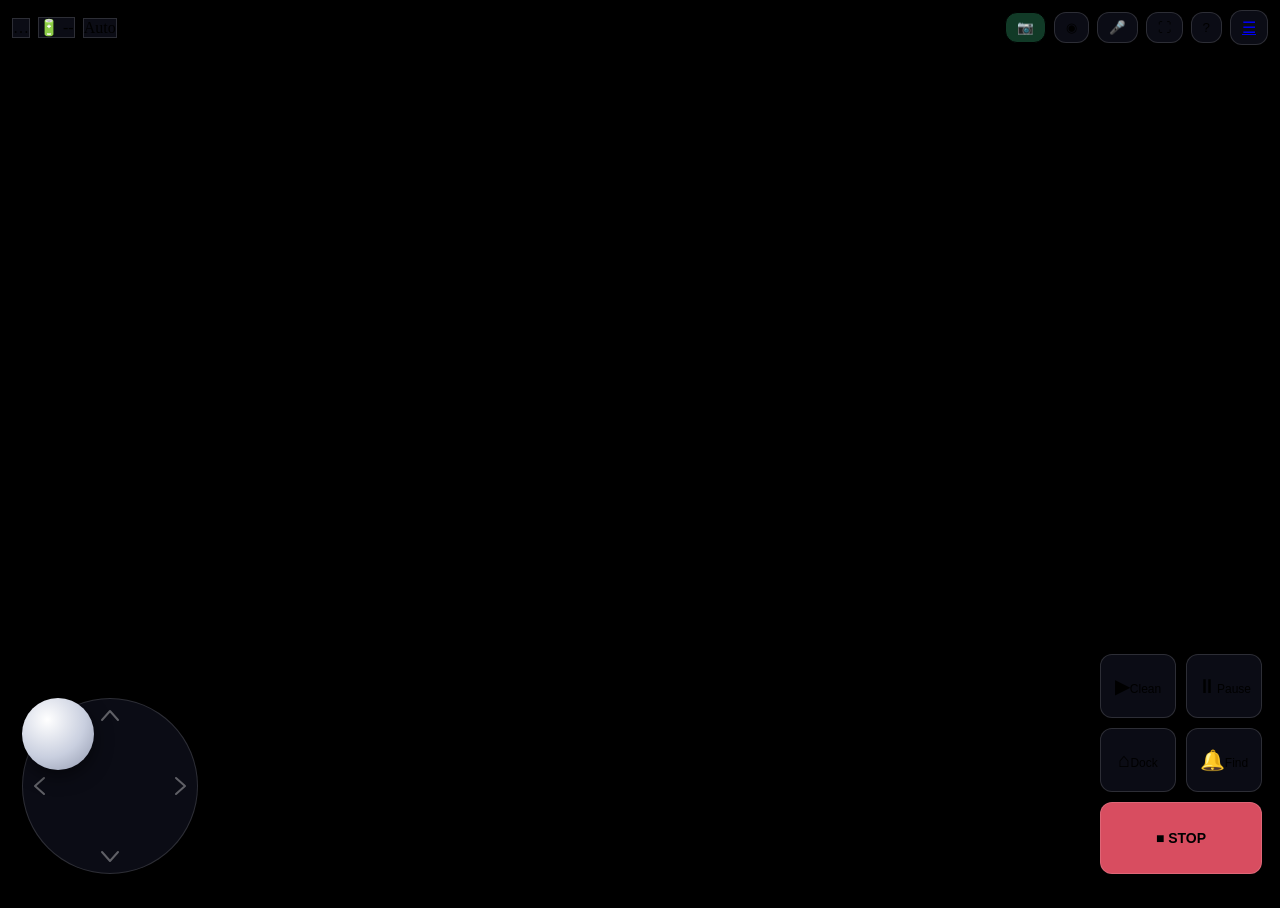
==== lucy_local/web/drive.html @ 9b284f02 "lucy-local: local cloud, control panel and Home Assistant integration for Trifo robot vacuums Co-Aut" ====
<!DOCTYPE html>
<html lang="en">
<head>
<meta charset="utf-8">
<meta name="viewport" content="width=device-width, initial-scale=1, maximum-scale=1, user-scalable=no, viewport-fit=cover">
<meta name="theme-color" content="#000000">
<meta name="mobile-web-app-capable" content="yes">
<meta name="apple-mobile-web-app-capable" content="yes">
<title>Drive · lucy-local</title>
<link rel="stylesheet" href="/static/app.css">
<style>
html, body { height: 100%; overflow: hidden; background: #000; touch-action: none; user-select: none; -webkit-user-select: none; overscroll-behavior: none; }
.glass { background: rgba(18, 20, 34, .62); backdrop-filter: blur(10px); -webkit-backdrop-filter: blur(10px); border: 1px solid rgba(255,255,255,.14); }
#stage { position: fixed; inset: 0; background: #000; }
#video { width: 100%; height: 100%; object-fit: contain; display: none; }
#idle { position: absolute; inset: 0; display: flex; flex-direction: column; gap: 8px; align-items: center; justify-content: center; color: var(--muted); text-align: center; padding: 24px; }
#idle b { color: var(--text); font-weight: 500; font-size: 15px; }
#flash { position: absolute; inset: 0; background: #fff; opacity: 0; pointer-events: none; }

#top { position: fixed; top: max(10px, env(safe-area-inset-top)); left: max(12px, env(safe-area-inset-left)); right: max(12px, env(safe-area-inset-right)); display: flex; gap: 8px; align-items: center; }
#top .grow { flex: 1; }
.chip.glass { background: rgba(18, 20, 34, .62); }
.ib { padding: 7px 11px; border-radius: 12px; }
.ib.on { background: rgba(62, 207, 142, .28); border-color: var(--ok); }

#readout { position: fixed; left: 50%; top: calc(max(10px, env(safe-area-inset-top)) + 46px); transform: translateX(-50%); padding: 6px 14px; border-radius: 99px; font-weight: 600; opacity: 0; transition: opacity .15s; pointer-events: none; white-space: nowrap; }
#readout.show { opacity: 1; }

#stick { position: fixed; left: max(22px, env(safe-area-inset-left)); bottom: max(26px, env(safe-area-inset-bottom)); width: 176px; height: 176px; border-radius: 50%; touch-action: none; }
#stick .ring { position: absolute; inset: 0; border-radius: 50%; }
#stick svg { position: absolute; inset: 0; pointer-events: none; }
#knob { position: absolute; width: 72px; height: 72px; border-radius: 50%; pointer-events: none; background: radial-gradient(circle at 35% 30%, #fff, #c9cfdf 55%, #8e95ab); box-shadow: 0 6px 18px rgba(0,0,0,.5); transition: left .12s, top .12s; }
#stick.active #knob { transition: none; }
#stick .label { position: absolute; left: 0; right: 0; bottom: -20px; text-align: center; font-size: 11px; color: var(--muted); }

#actions { position: fixed; right: max(18px, env(safe-area-inset-right)); bottom: max(26px, env(safe-area-inset-bottom)); display: grid; grid-template-columns: repeat(2, 76px); gap: 10px; }
#actions button { height: 64px; flex-direction: column; gap: 2px; font-size: 12px; border-radius: 12px; }
#actions .i { font-size: 20px; line-height: 1; }
#stop { grid-column: span 2; height: 72px !important; background: rgba(240, 86, 107, .9) !important; font-weight: 700; font-size: 14px !important; }

#help { position: fixed; inset: 0; display: none; align-items: center; justify-content: center; background: rgba(0,0,0,.55); padding: 20px; z-index: 20; }
#help.show { display: flex; }
#help .box { max-width: 390px; border-radius: 16px; padding: 18px 20px; background: rgba(18, 20, 34, .92); display: grid; gap: 8px; }
#help p, #help li { margin: 0; color: #cfd3e1; font-size: 13px; }
#help ul { margin: 0; padding-left: 18px; display: grid; gap: 4px; }
kbd { background: rgba(255,255,255,.12); border-radius: 4px; padding: 0 5px; font: 12px ui-monospace, monospace; }

@media (max-aspect-ratio: 4/5) {
  #stage { bottom: auto; height: 75vw; top: calc(env(safe-area-inset-top) + 54px); }
}
@media (max-width: 480px) {
  #top { gap: 6px; } #top .chip { padding: 4px 8px; } #mode-txt, #fs-btn { display: none !important; } .ib { padding: 6px 9px; }
}
@media (max-width: 380px) {
  #actions { grid-template-columns: repeat(2, 66px); gap: 8px; }
  #stick { width: 150px; height: 150px; } #knob { width: 64px; height: 64px; }
}
</style>
</head>
<body>
<div id="stage">
  <video id="video" muted playsinline autoplay></video>
  <div id="idle"><b id="idle-big">Waking the camera…</b><span id="idle-sub">About 5 seconds</span></div>
  <div id="flash"></div>
</div>

<div id="top">
  <span class="chip glass"><span class="dot" id="conn-dot"></span><span id="conn">…</span></span>
  <span class="chip glass">🔋 <span data-status="battery">--</span></span>
  <span class="chip glass" title="Manual mode"><span class="dot" id="mode-dot"></span><span id="mode-txt">Auto</span></span>
  <span class="grow"></span>
  <button class="ib glass on" id="cam-btn" title="Camera on/off">📷</button>
  <button class="ib glass" id="snap-btn" title="Snapshot (P)">◉</button>
  <button class="ib glass" id="talk-btn" title="Talk through the robot's speaker (T)">🎤</button>
  <button class="ib glass" id="fs-btn" title="Full screen (F)">⛶</button>
  <button class="ib glass" id="help-btn" title="Help (?)">?</button>
  <a class="btn ib glass" href="/" title="Dashboard">☰</a>
</div>

<div id="readout" class="glass"></div>

<div id="stick" aria-label="Drive joystick">
  <div class="ring glass"></div>
  <svg viewBox="0 0 176 176" aria-hidden="true"><g fill="none" stroke="rgba(255,255,255,.35)" stroke-width="2" stroke-linecap="round" stroke-linejoin="round">
    <path d="M80 22 L88 13 L96 22"/><path d="M80 154 L88 163 L96 154"/><path d="M22 80 L13 88 L22 96"/><path d="M154 80 L163 88 L154 96"/></g></svg>
  <div id="knob"></div>
  <div class="label">drag to drive</div>
</div>

<div id="actions">
  <button class="glass" data-act="start"><span class="i">▶</span>Clean</button>
  <button class="glass" data-act="pause"><span class="i">⏸</span>Pause</button>
  <button class="glass" data-act="dock"><span class="i">⌂</span>Dock</button>
  <button class="glass" data-act="locate"><span class="i">🔔</span>Find</button>
  <button class="glass" id="stop">■ STOP</button>
</div>

<div id="help"><div class="box">
  <h2>Driving</h2>
  <p>Drag the stick the way you want to go and let go to stop. Manual mode switches on by itself and back off after 2 minutes without driving.</p>
  <ul>
    <li>Up: forward. A little off up: gentle turn, further: sharper turn. Sideways: spin. Down: reverse.</li>
    <li>Keys: <kbd>W</kbd><kbd>A</kbd><kbd>S</kbd><kbd>D</kbd> or arrows. <kbd>W</kbd>+<kbd>A</kbd> curves, <kbd>A</kbd> alone spins, <kbd>Shift</kbd> gentler. <kbd>Space</kbd> stop, <kbd>P</kbd> snapshot, <kbd>T</kbd> talk on/off, <kbd>F</kbd> full screen.</li>
    <li>Game controller: left stick drives, <b>B</b> stops, <b>Y</b> snapshot.</li>
  </ul>
  <p>Without root the robot has 8 fixed moves, so the stick snaps to the nearest. The label at the top shows which. If a move is wrong for your model, remap it in Settings.</p>
  <div class="row"><span class="grow"></span><button onclick="$('help').classList.remove('show')">Got it</button></div>
</div></div>

<script src="/static/app.js"></script>
<script>
'use strict';

// ---------------------------------------------------------------- camera
let camWanted = true;
function idle(big, sub) { $('idle').style.display = 'flex'; $('idle-big').textContent = big; $('idle-sub').textContent = sub || ''; }
const cam = Camera($('video'), (s, msg) => {
  $('video').style.display = s === 'live' ? 'block' : 'none';
  $('cam-btn').classList.toggle('on', s === 'live' || s === 'starting');
  if (s === 'live') $('idle').style.display = 'none';
  else if (s === 'starting') idle('Waking the camera…', 'About 5 seconds');
  else if (s === 'error') idle('Camera unavailable', msg + '. Tap 📷 to retry.');
  else if (s === 'dropped' && camWanted) { idle('Camera dropped', 'Reconnecting…'); setTimeout(() => cam.start().catch(() => {}), 2000); }
  else if (s === 'off' && !camWanted) idle('Camera off', 'Tap 📷 to turn it on');
});
$('cam-btn').onclick = () => {
  if (cam.running) { camWanted = false; cam.stop(); }
  else { camWanted = true; cam.start().catch(() => {}); }
};
async function snapshot() {
  const s = await cam.snapshot();
  if (!s) return toast('Camera is not running', true);
  const f = $('flash');
  f.style.transition = 'none'; f.style.opacity = '.6';
  requestAnimationFrame(() => { f.style.transition = 'opacity .35s'; f.style.opacity = '0'; });
  const url = URL.createObjectURL(s.blob);
  const a = h('a', {href: url, download: 'robot-' + stamp() + '.png'});
  a.click();
  toast('Snapshot saved (' + s.width + '×' + s.height + ')');
}
$('snap-btn').onclick = snapshot;
const talk = Talk((st, msg) => {
  $('talk-btn').classList.toggle('on', st === 'on');
  $('talk-btn').style.opacity = st === 'starting' ? .6 : '';
  if (st === 'on') toast('Talking. Tap 🎤 again to stop.');
  if (st === 'error') toast('Talk failed: ' + msg, true);
});
$('talk-btn').onclick = () => talk.toggle();
$('talk-btn').hidden = true;
api('/api/actions').then((a) => { $('talk-btn').hidden = !a.talk_start; }).catch(() => {});

liveStatus();

// ---------------------------------------------------------------- server link
// The server owns manual mode and the dead-man stop; we report the wanted move on
// every change and every 250 ms while held.
let ws = null, wsReady = false;
function connectWs() {
  ws = new WebSocket((location.protocol === 'https:' ? 'wss://' : 'ws://') + location.host + '/api/drive/ws');
  ws.onopen = () => { wsReady = true; };
  ws.onclose = () => { wsReady = false; setTimeout(connectWs, 1500); };
  ws.onmessage = (e) => {
    let m; try { m = JSON.parse(e.data); } catch (_) { return; }
    if (!m.ok) { toast(m.error || 'drive error', true); return; }
    $('mode-txt').textContent = m.entering ? 'Entering manual…' : m.manual ? 'Manual' : 'Auto';
    $('mode-dot').className = 'dot ' + (m.entering ? 'warn' : m.manual ? 'ok' : '');
  };
}
connectWs();
const tell = (move) => { if (wsReady) ws.send(JSON.stringify({move})); };

// ---------------------------------------------------------------- moves
const MOVES = {
  forward: ['↑', 'Forward'], gentle_left: ['↖', 'Gentle left'], gentle_right: ['↗', 'Gentle right'],
  turn_left: ['↰', 'Turn left'], turn_right: ['↱', 'Turn right'], spin_left: ['⟲', 'Spin left'],
  spin_right: ['⟳', 'Spin right'], reverse: ['↓', 'Reverse'],
};
// x right, y up, -1..1; angle 0 = straight up
function moveFromVector(x, y, gentle) {
  if (Math.hypot(x, y) < 0.3) return null;
  const deg = Math.atan2(x, y) * 180 / Math.PI, a = Math.abs(deg), r = deg > 0;
  if (a <= 15) return 'forward';
  if (a <= 40 || (gentle && a <= 65)) return r ? 'gentle_right' : 'gentle_left';
  if (a <= 65) return r ? 'turn_right' : 'turn_left';
  if (a <= 125) return r ? 'spin_right' : 'spin_left';
  return 'reverse';
}

const inputs = {stick: null, pad: null, keys: null};
let current = null, beat = null;
function update() {
  const next = inputs.stick || inputs.pad || inputs.keys;
  if (next === current) return;
  current = next;
  clearInterval(beat); beat = null;
  const ro = $('readout');
  if (next) {
    ro.textContent = MOVES[next][0] + '  ' + MOVES[next][1];
    ro.classList.add('show');
    tell(next);
    beat = setInterval(() => tell(next), 250);
  } else {
    ro.classList.remove('show');
    tell(null);
  }
}
function stopAll() {
  inputs.stick = inputs.pad = inputs.keys = null;
  keys.clear(); resetKnob(); update(); tell(null);
}
$('stop').onclick = stopAll;

// ---- touch / mouse stick
const stick = $('stick'), knob = $('knob');
let pointer = null;
function geom() { const r = stick.getBoundingClientRect(); return {cx: r.left + r.width / 2, cy: r.top + r.height / 2, R: r.width / 2 - knob.offsetWidth / 4, size: r.width}; }
function placeKnob(dx, dy) { const g = geom(); knob.style.left = (g.size / 2 - knob.offsetWidth / 2 + dx) + 'px'; knob.style.top = (g.size / 2 - knob.offsetHeight / 2 + dy) + 'px'; }
function resetKnob() { stick.classList.remove('active'); placeKnob(0, 0); }
resetKnob();
function stickMove(e) {
  const g = geom();
  let dx = e.clientX - g.cx, dy = e.clientY - g.cy;
  const d = Math.hypot(dx, dy);
  if (d > g.R) { dx *= g.R / d; dy *= g.R / d; }
  placeKnob(dx, dy);
  inputs.stick = moveFromVector(dx / g.R, -dy / g.R, e.shiftKey);
  update();
}
stick.addEventListener('pointerdown', (e) => { e.preventDefault(); pointer = e.pointerId; stick.setPointerCapture(e.pointerId); stick.classList.add('active'); stickMove(e); });
stick.addEventListener('pointermove', (e) => { if (e.pointerId === pointer) stickMove(e); });
const stickUp = (e) => { if (e.pointerId !== pointer) return; pointer = null; inputs.stick = null; resetKnob(); update(); };
['pointerup', 'pointercancel', 'lostpointercapture'].forEach((t) => stick.addEventListener(t, stickUp));
window.addEventListener('resize', () => { if (pointer == null) resetKnob(); });

// ---- keyboard
const keys = new Set();
const KEYMAP = {w: 'up', arrowup: 'up', s: 'down', arrowdown: 'down', a: 'left', arrowleft: 'left', d: 'right', arrowright: 'right'};
function keysToMove(shift) {
  const x = (keys.has('right') ? 1 : 0) - (keys.has('left') ? 1 : 0), y = (keys.has('up') ? 1 : 0) - (keys.has('down') ? 1 : 0);
  if (!x && !y) return null;
  if (y < 0) return 'reverse';
  if (y > 0 && x) return shift ? (x > 0 ? 'gentle_right' : 'gentle_left') : (x > 0 ? 'turn_right' : 'turn_left');
  if (y > 0) return 'forward';
  return x > 0 ? 'spin_right' : 'spin_left';
}
document.addEventListener('keydown', (e) => {
  if (e.metaKey || e.ctrlKey || e.altKey) return;
  const k = e.key.toLowerCase();
  if (k === ' ') { e.preventDefault(); stopAll(); return; }
  if (!e.repeat && k === 'p') return snapshot();
  if (!e.repeat && k === 't') return talk.toggle();
  if (!e.repeat && k === 'f') return toggleFs();
  if (!e.repeat && k === '?') return $('help').classList.toggle('show');
  if (k === 'escape') return $('help').classList.remove('show');
  const dir = KEYMAP[k];
  if (!dir) return;
  e.preventDefault();
  keys.add(dir); inputs.keys = keysToMove(e.shiftKey); update();
});
document.addEventListener('keyup', (e) => {
  const dir = KEYMAP[e.key.toLowerCase()];
  if (dir) keys.delete(dir);
  inputs.keys = keysToMove(e.shiftKey); update();
});

// ---- game controller
let padPrev = [];
(function pollPad() {
  const pad = Array.from(navigator.getGamepads ? navigator.getGamepads() : []).find((p) => p && p.connected);
  if (pad) {
    const m = moveFromVector(pad.axes[0] || 0, -(pad.axes[1] || 0), false);
    if (m !== inputs.pad) { inputs.pad = m; update(); }
    const b = pad.buttons.map((x) => x.pressed);
    if (b[1] && !padPrev[1]) stopAll();
    if (b[3] && !padPrev[3]) snapshot();
    padPrev = b;
  } else if (inputs.pad) { inputs.pad = null; update(); }
  requestAnimationFrame(pollPad);
})();
window.addEventListener('gamepadconnected', () => toast('Controller connected: left stick drives'));

// letting go of the page = letting go of the stick
window.addEventListener('blur', () => { keys.clear(); inputs.keys = inputs.stick = null; resetKnob(); update(); });
document.addEventListener('visibilitychange', () => {
  if (document.hidden) stopAll();
  else if (camWanted && !cam.running) cam.start().catch(() => {});
});

// ---- actions
document.querySelectorAll('#actions [data-act]').forEach((b) => {
  b.onclick = async () => { stopAll(); if (await act(b.dataset.act)) toast(b.textContent.trim().slice(1).trim() + ' sent'); };
});

// ---- misc
function toggleFs() { document.fullscreenElement ? document.exitFullscreen().catch(() => {}) : document.documentElement.requestFullscreen().catch(() => {}); }
$('fs-btn').onclick = toggleFs;
if (!document.documentElement.requestFullscreen) $('fs-btn').style.display = 'none';
$('help-btn').onclick = () => $('help').classList.toggle('show');
try { if (!localStorage.getItem('llDriveHelp')) { $('help').classList.add('show'); localStorage.setItem('llDriveHelp', '1'); } } catch (_) {}

cam.start().catch(() => {});
</script>
</body>
</html>
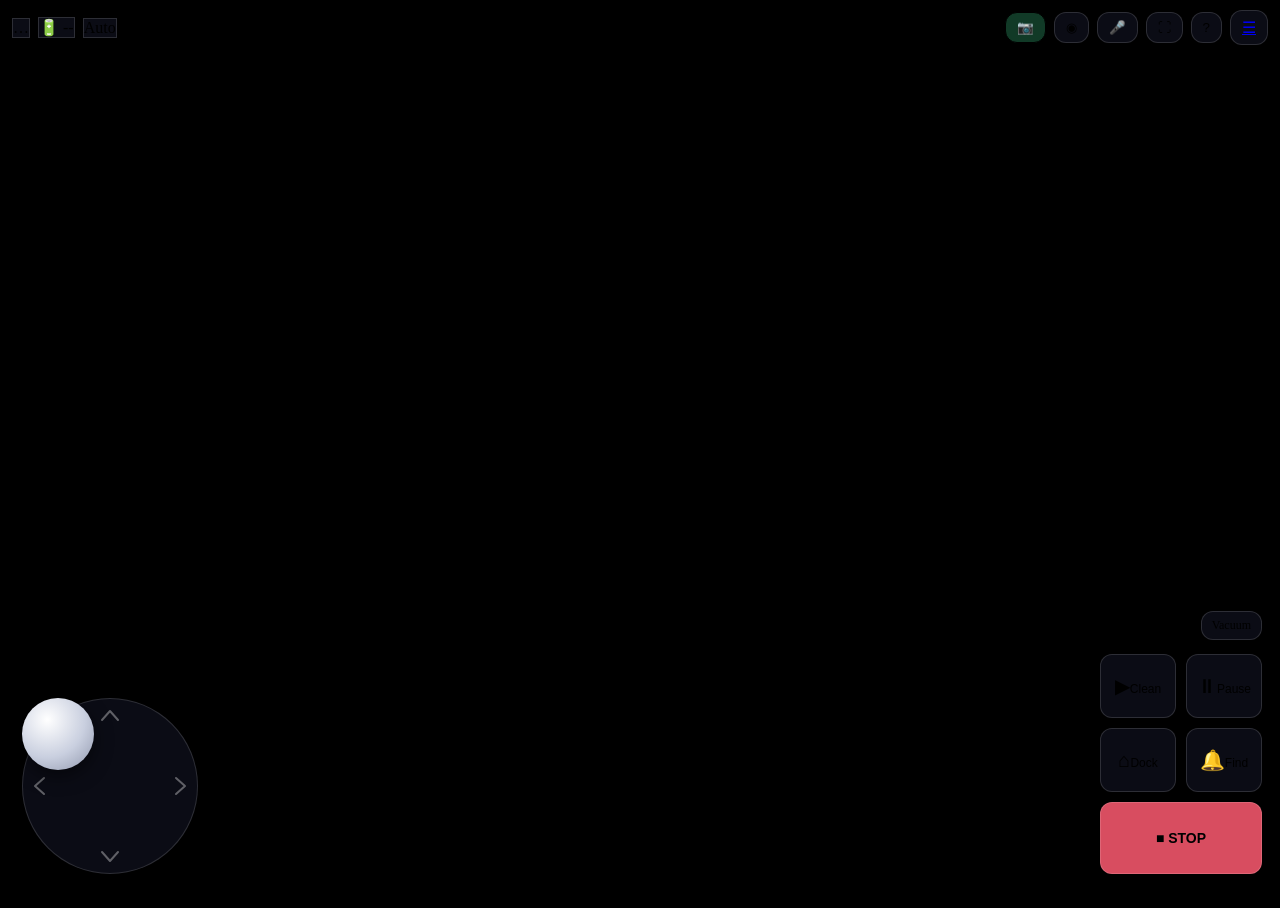
==== commit 491daa16: "Vacuum while driving: manual-mode fan on the drive page The Trifo app's manual screen sets the fan w" ====
--- a/lucy_local/web/drive.html
+++ b/lucy_local/web/drive.html
@@ -7,7 +7,7 @@
 <meta name="mobile-web-app-capable" content="yes">
 <meta name="apple-mobile-web-app-capable" content="yes">
 <title>Drive · lucy-local</title>
-<link rel="stylesheet" href="/static/app.css">
+<link rel="stylesheet" href="static/app.css">
 <style>
 html, body { height: 100%; overflow: hidden; background: #000; touch-action: none; user-select: none; -webkit-user-select: none; overscroll-behavior: none; }
 .glass { background: rgba(18, 20, 34, .62); backdrop-filter: blur(10px); -webkit-backdrop-filter: blur(10px); border: 1px solid rgba(255,255,255,.14); }
@@ -36,6 +36,10 @@
 #actions { position: fixed; right: max(18px, env(safe-area-inset-right)); bottom: max(26px, env(safe-area-inset-bottom)); display: grid; grid-template-columns: repeat(2, 76px); gap: 10px; }
 #actions button { height: 64px; flex-direction: column; gap: 2px; font-size: 12px; border-radius: 12px; }
 #actions .i { font-size: 20px; line-height: 1; }
+#fan { position: fixed; right: max(18px, env(safe-area-inset-right)); bottom: calc(max(26px, env(safe-area-inset-bottom)) + 234px); display: flex; align-items: center; gap: 6px; padding: 6px 8px; border-radius: 12px; font-size: 12px; }
+#fan > span { color: var(--muted); padding: 0 2px; }
+#fan button { padding: 6px 9px; border-radius: 9px; font-size: 12px; background: transparent; border-color: transparent; }
+#fan button.on { background: rgba(62, 207, 142, .28); border-color: var(--ok); }
 #stop { grid-column: span 2; height: 72px !important; background: rgba(240, 86, 107, .9) !important; font-weight: 700; font-size: 14px !important; }
 
 #help { position: fixed; inset: 0; display: none; align-items: center; justify-content: center; background: rgba(0,0,0,.55); padding: 20px; z-index: 20; }
@@ -53,6 +57,7 @@
 }
 @media (max-width: 380px) {
   #actions { grid-template-columns: repeat(2, 66px); gap: 8px; }
+  #fan { bottom: calc(max(26px, env(safe-area-inset-bottom)) + 234px); }
   #stick { width: 150px; height: 150px; } #knob { width: 64px; height: 64px; }
 }
 </style>
@@ -74,7 +79,7 @@
   <button class="ib glass" id="talk-btn" title="Talk through the robot's speaker (T)">🎤</button>
   <button class="ib glass" id="fs-btn" title="Full screen (F)">⛶</button>
   <button class="ib glass" id="help-btn" title="Help (?)">?</button>
-  <a class="btn ib glass" href="/" title="Dashboard">☰</a>
+  <a class="btn ib glass" href="./" title="Dashboard">☰</a>
 </div>
 
 <div id="readout" class="glass"></div>
@@ -87,6 +92,8 @@
   <div class="label">drag to drive</div>
 </div>
 
+<div id="fan" class="glass" hidden title="Vacuum while driving (V)"><span>Vacuum</span></div>
+
 <div id="actions">
   <button class="glass" data-act="start"><span class="i">▶</span>Clean</button>
   <button class="glass" data-act="pause"><span class="i">⏸</span>Pause</button>
@@ -100,14 +107,15 @@
   <p>Drag the stick the way you want to go and let go to stop. Manual mode switches on by itself and back off after 2 minutes without driving.</p>
   <ul>
     <li>Up: forward. A little off up: gentle turn, further: sharper turn. Sideways: spin. Down: reverse.</li>
-    <li>Keys: <kbd>W</kbd><kbd>A</kbd><kbd>S</kbd><kbd>D</kbd> or arrows. <kbd>W</kbd>+<kbd>A</kbd> curves, <kbd>A</kbd> alone spins, <kbd>Shift</kbd> gentler. <kbd>Space</kbd> stop, <kbd>P</kbd> snapshot, <kbd>T</kbd> talk on/off, <kbd>F</kbd> full screen.</li>
+    <li>Keys: <kbd>W</kbd><kbd>A</kbd><kbd>S</kbd><kbd>D</kbd> or arrows. <kbd>W</kbd>+<kbd>A</kbd> curves, <kbd>A</kbd> alone spins, <kbd>Shift</kbd> gentler. <kbd>Space</kbd> stop, <kbd>V</kbd> vacuum level, <kbd>P</kbd> snapshot, <kbd>T</kbd> talk on/off, <kbd>F</kbd> full screen.</li>
+    <li>Vacuum: turns the fan on while you drive. It goes off when manual mode ends.</li>
     <li>Game controller: left stick drives, <b>B</b> stops, <b>Y</b> snapshot.</li>
   </ul>
   <p>Without root the robot has 8 fixed moves, so the stick snaps to the nearest. The label at the top shows which. If a move is wrong for your model, remap it in Settings.</p>
   <div class="row"><span class="grow"></span><button onclick="$('help').classList.remove('show')">Got it</button></div>
 </div></div>
 
-<script src="/static/app.js"></script>
+<script src="static/app.js"></script>
 <script>
 'use strict';
 
@@ -147,7 +155,7 @@
 });
 $('talk-btn').onclick = () => talk.toggle();
 $('talk-btn').hidden = true;
-api('/api/actions').then((a) => { $('talk-btn').hidden = !a.talk_start; }).catch(() => {});
+api('api/actions').then((a) => { $('talk-btn').hidden = !a.talk_start; }).catch(() => {});
 
 liveStatus();
 
@@ -156,7 +164,7 @@
 // every change and every 250 ms while held.
 let ws = null, wsReady = false;
 function connectWs() {
-  ws = new WebSocket((location.protocol === 'https:' ? 'wss://' : 'ws://') + location.host + '/api/drive/ws');
+  ws = new WebSocket(new URL('api/drive/ws', location.href).href.replace(/^http/, 'ws'));
   ws.onopen = () => { wsReady = true; };
   ws.onclose = () => { wsReady = false; setTimeout(connectWs, 1500); };
   ws.onmessage = (e) => {
@@ -164,10 +172,45 @@
     if (!m.ok) { toast(m.error || 'drive error', true); return; }
     $('mode-txt').textContent = m.entering ? 'Entering manual…' : m.manual ? 'Manual' : 'Auto';
     $('mode-dot').className = 'dot ' + (m.entering ? 'warn' : m.manual ? 'ok' : '');
+    showFan(m.fan);
   };
 }
 connectWs();
 const tell = (move) => { if (wsReady) ws.send(JSON.stringify({move})); };
+
+// ---------------------------------------------------------------- vacuum while driving
+// The profile's manual_fan choices (MANBLOWER on the Max): Off / Low / Medium / High.
+let fanLevels = [], fanBusy = false;
+function showFan(level) {
+  if (level == null) return;
+  for (const b of $('fan').querySelectorAll('button')) b.classList.toggle('on', b.dataset.v === String(level));
+}
+async function setFan(v) {
+  if (fanBusy) return;
+  fanBusy = true;
+  try {
+    const st = await api('api/drive/fan', {body: {value: v}});
+    showFan(st.fan);
+    const label = (fanLevels.find(([k]) => k === st.fan) || [, st.fan])[1];
+    toast(st.fan === '-1' ? 'Vacuum off' : 'Vacuum ' + label.toLowerCase());
+  } catch (e) { toast('Vacuum: ' + e.message, true); }
+  fanBusy = false;
+}
+function cycleFan() {
+  if (!fanLevels.length) return;
+  const cur = $('fan').querySelector('button.on'), keys = fanLevels.map(([k]) => k);
+  const i = cur ? keys.indexOf(cur.dataset.v) : 0;
+  setFan(keys[(i + 1) % keys.length]);
+}
+api('api/actions').then((a) => {
+  const c = a.manual_fan && a.manual_fan.choices;
+  if (!c) return;
+  // numeric order (Off = -1 first); JS would otherwise list "-1" after "0".."2"
+  fanLevels = Object.entries(c).sort(([a], [b]) => Number(a) - Number(b));
+  $('fan').append(...fanLevels.map(([v, label]) => h('button', {'data-v': v, onclick: () => setFan(v)}, label)));
+  showFan('-1');
+  $('fan').hidden = false;
+}).catch(() => {});
 
 // ---------------------------------------------------------------- moves
 const MOVES = {
@@ -249,6 +292,7 @@
   if (k === ' ') { e.preventDefault(); stopAll(); return; }
   if (!e.repeat && k === 'p') return snapshot();
   if (!e.repeat && k === 't') return talk.toggle();
+  if (!e.repeat && k === 'v') return cycleFan();
   if (!e.repeat && k === 'f') return toggleFs();
   if (!e.repeat && k === '?') return $('help').classList.toggle('show');
   if (k === 'escape') return $('help').classList.remove('show');
